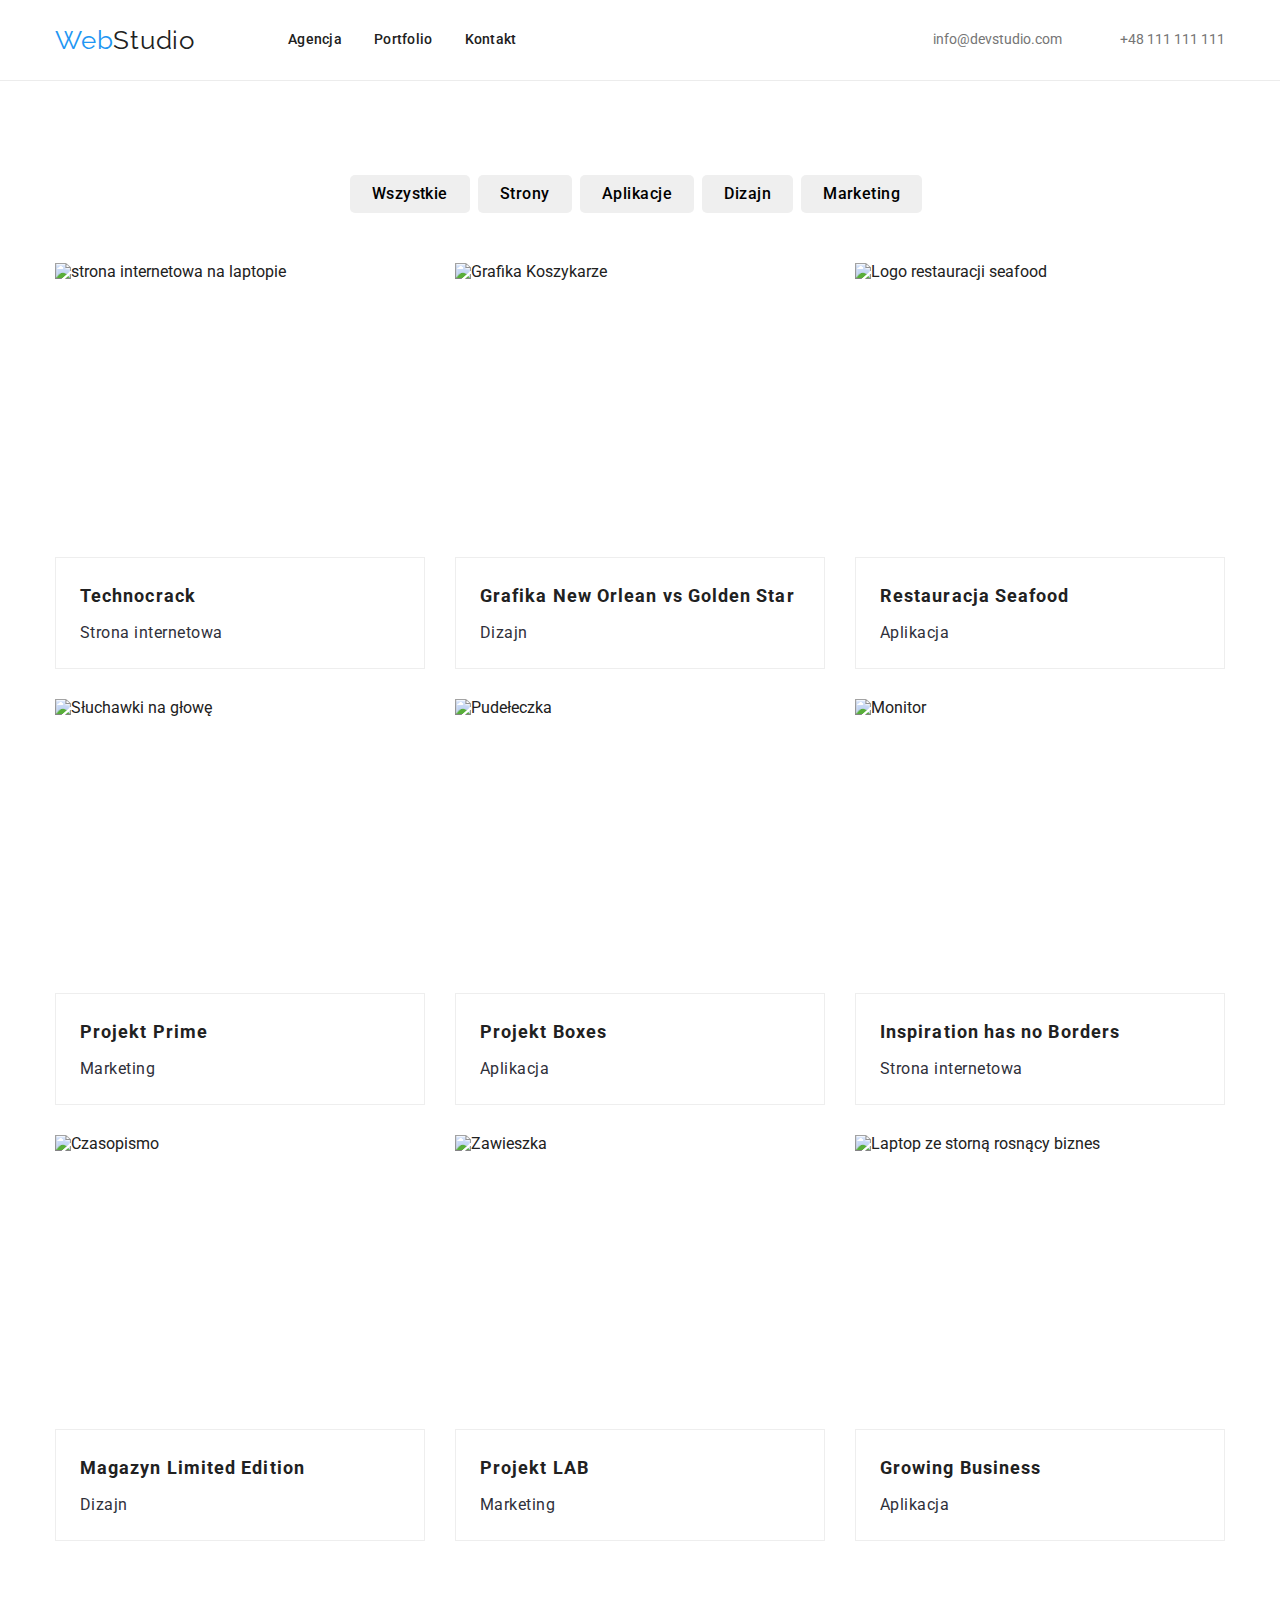
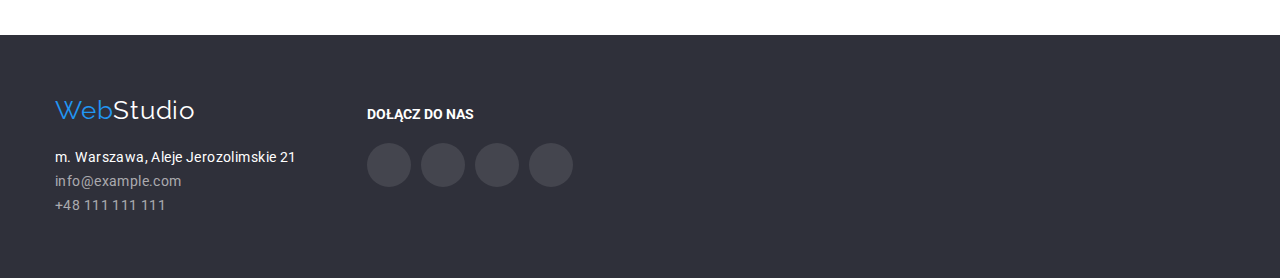
==== portfolio.html @ c3db1c23 "hw05" ====
<!DOCTYPE html>
<html lang="pl">
  <head>
    <meta charset="UTF-8" />
    <meta http-equiv="X-UA-Compatible" content="IE=edge" />
    <meta name="viewport" content="width=device-width, initial-scale=1.0" />
    <link
      rel="stylesheet"
      href="https://cdnjs.cloudflare.com/ajax/libs/modern-normalize/1.1.0/modern-normalize.min.css"
    />
    <link href="./css/styles.css" rel="stylesheet" />
    <link rel="preconnect" href="https://fonts.googleapis.com" />
    <link rel="preconnect" href="https://fonts.gstatic.com" crossorigin />
    <link
      href="https://fonts.googleapis.com/css2?family=Raleway:wght@700&family=Roboto:wght@400;500;700;900&display=swap"
      rel="stylesheet"
    />
    <title>Portfolio</title>
  </head>
  <body>
    <header class="header">
      <section class="container">
        <div class="header-index">
          <nav class="nav">
            <a class="logo-link" href="index.html"
              ><span class="logo"
                ><span class="logo-web">Web</span>Studio</span
              ></a
            >
            <ul class="header-navigation-section">
              <li>
                <a class="header-navigation" href="index.html">Agencja</a>
              </li>
              <li>
                <a class="header-navigation" href="portfolio.html">Portfolio</a>
              </li>
              <li><a class="header-navigation" href="#">Kontakt</a></li>
            </ul>
          </nav>
          <ul class="top-mail-tel">
            <li>
              <a class="top-mail-tel-mail" href="mailto:info@devstudio.com">
                <svg class="icon-mail" width="16" height="12">
                  <use 
                  href="./images/icons.svg#icon-envelope"></use>
                </svg>
                info@devstudio.com</a
              >
            </li>
            <li>
              <a class="top-mail-tel-tel" href="tel:+48111111111">
                <svg class="icon-mail" width="10" height="16">
                  <use href="./images/icons.svg#icon-smartphone-2"></use>
                </svg>
                +48 111 111 111</a
              >
            </li>
          </ul>
        </div>
      </section>
    </header>
    <main>
      <section>
        <div class="container">
          <ul class="buttons">
            <li><button type="button" class="button">Wszystkie</button></li>
            <li><button type="button" class="button">Strony</button></li>
            <li><button type="button" class="button">Aplikacje</button></li>
            <li><button type="button" class="button">Dizajn</button></li>
            <li><button type="button" class="button">Marketing</button></li>
          </ul>
        </div>
      </section>
      <section>
        <div class="container">
          <!-- <h2>Portfolio</h2> -->
          <ul class="portfolio">
            <li class="portfolio-cards">
              <div class="box">
                <img
                src="./images/img_8.jpg"
                alt="strona internetowa na laptopie"
                width="370"
                height="294"
                />
                <div class="overlay">
              <p>Technocrack jest popularną platformą wykorzystywaną do rozpowszechniania koronawirusa. Firmy wykorzystują tę platformę do celów szpiegowskich i ataków na niezabezpieczone serwery konkurencji</p>    
            </div></div>              
              <div class="portfolio-item">
                <h3 class="portfolio-title">Technocrack</h3>
                <p class="portfolio-type">Strona internetowa</p>
              </div>
            </li>
            <li class="portfolio-cards">
              <div class="box">
                <img
                src="./images/img_9.jpg"
                alt="Grafika Koszykarze"
                width="370"
                height="294"
              />
              <div class="overlay">
                <p>Technocrack jest popularną platformą wykorzystywaną do rozpowszechniania koronawirusa. Firmy wykorzystują tę platformę do celów szpiegowskich i ataków na niezabezpieczone serwery konkurencji</p>    
              </div></div>              
              <div class="portfolio-item">
                <h3 class="portfolio-title">
                  Grafika New Orlean vs Golden Star
                </h3>
                <p class="portfolio-type">Dizajn</p>
              </div>
            </li>
            <li class="portfolio-cards">
              <div class="box">
              <img
                src="./images/img_10.jpg"
                alt="Logo restauracji seafood"
                width="370"
                height="294"
              />
              <div class="overlay">
                <p>Technocrack jest popularną platformą wykorzystywaną do rozpowszechniania koronawirusa. Firmy wykorzystują tę platformę do celów szpiegowskich i ataków na niezabezpieczone serwery konkurencji</p>    
              </div></div>              
              <div class="portfolio-item">
                <h3 class="portfolio-title">Restauracja Seafood</h3>
                <p class="portfolio-type">Aplikacja</p>
              </div>
            </li>
            <li class="portfolio-cards">
              <div class="box">
              <img
                src="./images/img_11.jpg"
                alt="Słuchawki na głowę"
                width="370"
                height="294"
              />
              <div class="overlay">
                <p>Technocrack jest popularną platformą wykorzystywaną do rozpowszechniania koronawirusa. Firmy wykorzystują tę platformę do celów szpiegowskich i ataków na niezabezpieczone serwery konkurencji</p>    
              </div></div>              
              <div class="portfolio-item">
                <h3 class="portfolio-title">Projekt Prime</h3>
                <p class="portfolio-type">Marketing</p>
              </div>
            </li>
            <li class="portfolio-cards">
              <div class="box">
              <img
                src="./images/img_12.jpg"
                alt="Pudełeczka"
                width="370"
                height="294"
              />
              <div class="overlay">
                <p>Technocrack jest popularną platformą wykorzystywaną do rozpowszechniania koronawirusa. Firmy wykorzystują tę platformę do celów szpiegowskich i ataków na niezabezpieczone serwery konkurencji</p>    
              </div></div>              
              <div class="portfolio-item">
                <h3 class="portfolio-title">Projekt Boxes</h3>
                <p class="portfolio-type">Aplikacja</p>
              </div>
            </li>
            <li class="portfolio-cards">
              <div class="box">
              <img
                src="./images/img_13.jpg"
                alt="Monitor"
                width="370"
                height="294"
              />
              <div class="overlay">
                <p>Technocrack jest popularną platformą wykorzystywaną do rozpowszechniania koronawirusa. Firmy wykorzystują tę platformę do celów szpiegowskich i ataków na niezabezpieczone serwery konkurencji</p>    
              </div></div>              
              <div class="portfolio-item">
                <h3 class="portfolio-title">Inspiration has no Borders</h3>
                <p class="portfolio-type">Strona internetowa</p>
              </div>
            </li>
            <li class="portfolio-cards">
              <div class="box">
              <img
                src="./images/img_14.jpg"
                alt="Czasopismo"
                width="370"
                height="294"
              />
              <div class="overlay">
                <p>Technocrack jest popularną platformą wykorzystywaną do rozpowszechniania koronawirusa. Firmy wykorzystują tę platformę do celów szpiegowskich i ataków na niezabezpieczone serwery konkurencji</p>    
              </div></div>              
              <div class="portfolio-item">
                <h3 class="portfolio-title">Magazyn Limited Edition</h3>
                <p class="portfolio-type">Dizajn</p>
              </div>
            </li>
            <li class="portfolio-cards">
              <div class="box">
              <img
                src="./images/img_15.jpg"
                alt="Zawieszka"
                width="370"
                height="294"
              />
              <div class="overlay">
                <p>Technocrack jest popularną platformą wykorzystywaną do rozpowszechniania koronawirusa. Firmy wykorzystują tę platformę do celów szpiegowskich i ataków na niezabezpieczone serwery konkurencji</p>    
              </div></div>              
              <div class="portfolio-item">
                <h3 class="portfolio-title">Projekt LAB</h3>
                <p class="portfolio-type">Marketing</p>
              </div>
            </li>
            <li class="portfolio-cards">
              <div class="box">
              <img
                src="./images/img_16.jpg"
                alt="Laptop ze storną rosnący biznes"
                width="370"
                height="294"
              />
              <div class="overlay">
                <p>Technocrack jest popularną platformą wykorzystywaną do rozpowszechniania koronawirusa. Firmy wykorzystują tę platformę do celów szpiegowskich i ataków na niezabezpieczone serwery konkurencji</p>    
              </div></div>              
              <div class="portfolio-item">
                <h3 class="portfolio-title">Growing Business</h3>
                <p class="portfolio-type">Aplikacja</p>
              </div>
            </li>
          </ul>
        </div>
      </section>
    </main>
    <footer class="footer-background">
      <div class="container">
        <div class="footer-box">
          <div class="logo-address">
        <a class="logo-link" href="index.html">
          <span class="logo">
            <span class="logo-web">Web</span
            ><span class="logo-studio">Studio</span>
          </span>
        </a>
        <address>
          m. Warszawa, Aleje Jerozolimskie 21
          <ul class="bottom-mail-tel">
            <li>
              <a class="bottom-mail-tel" href="mailto:info@example.com"
                >info@example.com</a
              >
            </li>
            <li>
              <a class="bottom-mail-tel" href="tel:+48111111111"
                >+48 111 111 111</a
              >
            </li>
          </ul>
        </address>
      </div>
      <div class="join-us">
        <h3>DOŁĄCZ DO NAS</h3>
        <ul class="social-icons">
          <li>
            <a class="social-icons-bg" href="#">
              <svg class="social-icons-footer">
                <use
                 href="./images/icons.svg#icon-instagram-2"
                ></use></svg></a>
              </li>
              <li>
                <a class="social-icons-bg" href="#">
                  <svg class="social-icons-footer">
                    <use
                  href="./images/icons.svg#icon-twitter-1"
                    ></use></svg></a>
                  </li>
                  <li>
                    <a class="social-icons-bg" href="#">
                      <svg class="social-icons-footer">
                        <use
                  href="./images/icons.svg#icon-facebook-1"
                        ></use></svg></a>
                      </li>
              <li>
                <a class="social-icons-bg" href="#">
                  <svg class="social-icons-footer">
                    <use
                  href="./images/icons.svg#icon-linkedin-1"
                    ></use></svg></a>
                </li>
              </ul>
            </div>
          </div>
         </div>
    </footer>
  </body>
</html>
---- css/styles.css ----
:root {
  --font-color: #212121;
  --background-color: #e5e5e5;
  --selection-color: #2196f3;
  --secondary-font-color: #757575;
  --secondary-bacground-color: #2f303a;
  --third-bacground-color: #f5f4fa;
  --icon-color: #afb1b8;
}
*,
*::before,
*::after {
  box-sizing: border-box;
  margin: 0;
  padding: 0;
}

body {
  font-family: "Roboto", sans-serif;
  color: var(--font-color);
  line-height: 1.14;
}
.container {
  margin: 0 auto;
  width: 100%;
  max-width: 1200px;
  padding: 0 15px;
}

h1,
h2,
h3,
button {
  margin: auto;
}
ul {
  padding-inline-start: 0;
}
.nav {
  display: flex;
  align-items: center;
}

.header {
  border-bottom: 1px solid #ececec;
}
.header-index {
  display: flex;
  margin-bottom: 0;
  text-decoration-line: none;
  align-items: center;
  justify-content: space-between;
}

.logo-link {
  text-decoration: none;
  margin-right: 93px;
}

.logo {
  font-family: "Raleway", sans-serif;
  width: 145px;
  height: 31px;
  color: var(--font-color);
  text-decoration: none;
  font-size: 26px;
  line-height: 1.19;
  letter-spacing: 0.03em;
}

.logo-web {
  color: var(--selection-color);
}
.logo-studio {
  color: #ffffff;
}
.logo:hover,
.logo:focus,
.logo:visited {
  text-decoration-color: var(--selection-color);
}

.header-navigation-section {
  display: flex;
  justify-content: space-between;
  font-weight: 500;
  font-size: 14px;
  letter-spacing: 0.02em;
  color: var(--font-color);
  text-decoration: none;
  list-style-type: none;
  padding-block: 32px;
  gap: 2rem;
}
.header-navigation {
  letter-spacing: 0.02em;
  color: var(--font-color);
  text-decoration: none;
  list-style-type: none;
  display: flex;
  justify-content: space-around;
}

.header-navigation > ul {
  margin-left: 93px;
}

.header-navigation:hover,
.header-navigation:focus {
  color: var(--selection-color);
  transition-property: color;
  transition-duration: 250ms;
  transition-timing-function: cubic-bezier(0.4,0,0.2,1);
}

.icon-mail {
  fill: var(--secondary-font-color);
  text-decoration: none;
  /* align-items: center; */
}

.top-mail-tel {
  color: var(--secondary-font-color);
  list-style: none;
  display: flex;
  font-size: 14px;
  gap: 2rem;
  /* align-items: center; */
}

.top-mail-tel-tel,
.top-mail-tel-mail {
  display: flex;
  text-decoration: none;
  color: var(--secondary-font-color);
  gap: 1rem;
  align-items: center;
}

.top-mail-tel-tel:hover,
.top-mail-tel-mail:hover,
.top-mail-tel-mail:focus .top-mail-tel-tel:focus {
  color: var(--selection-color);
  stroke: var(--selection-color);
  transition-property: color, stroke;
  transition-duration: 250ms;
  transition-timing-function: cubic-bezier(0.4,0,0.2,1);
}

.title-background {
  background-image: linear-gradient(
      rgba(47, 48, 58, 0.4),
      rgba(47, 48, 58, 0.6)
    ),
    url("./../images/img_tytul.jpg");
  background-size: cover;
  background-position: center;
  font-family: roboto;
  color: #ffffff;
  font-weight: 900;
  width: 100%;
  height: 100%;
  max-width: 1600px;
  padding-top: 200px;
  padding-bottom: 200px;
  margin-bottom: 94px;
  margin-inline: auto;
}

.main-title {
  display: flex;
  font-size: 44px;
  line-height: 1.36;
  letter-spacing: 0.06em;
  text-transform: uppercase;
  color: #ffffff;
  text-align: center;
  flex-wrap: wrap;
  max-width: 696px;
  margin-bottom: 30px;
}

.modal-btn {
  font-family: inherit;
  background: var(--selection-color);
  font-size: 16px;
  line-height: 1.875;
  letter-spacing: 0.06em;
  color: #ffffff;
  display: flex;
  align-items: center;
  justify-content: center;
  border-radius: 4px;
  padding: 10px 41px;
  cursor: pointer;
}

.description {
  display: flex;
  gap: 30px;
  padding: 0;
  margin-bottom: 94px;
  list-style: none;
}

.icons {
  all: unset;
  display: flex;
  justify-content: center;
  background-color: var(--third-bacground-color);
  padding: 25px 100px;
  margin-bottom: 30px;
}

.description-text {
  text-transform: none;
  width: 270px;
  font-size: 14px;
  line-height: 1.71;
  letter-spacing: 0.03em;
  color: var(--secondary-font-color);
}
/* ======== What do we do? ================== */
.secondary-title {
  display: flex;
  font-size: 36px;
  line-height: 1.16;
  letter-spacing: 0.03em;
  justify-content: center;
  margin-bottom: 50px;
}

.container-description{
  position: absolute;
  bottom: 0;
  margin: 0;
  color:white; 
  font-size: 14px;
  letter-spacing: 0.03em;
  line-height: 1.14;
  text-transform: uppercase;
  height: 70px;
  width: 370px;
  padding: 27px 90px;
  background-color: rgba(47, 48, 58, 0.8);
}

.container-image{
  display: block;
}

.container-images {
  position: relative;
  display: flex;
  gap: 30px;
  list-style: none;
  margin-bottom: 94px;
}
/* ================= Our team ssecion========== */
.our-team-section h2.secondary-title {
  padding-top: 94px;
}
.third-title {
  flex-basis: calc((100% - 30px) / 4);
  font-size: 14px;
  letter-spacing: 0.03em;
  text-transform: uppercase;
  /* list-style-image: none; */
}
.third-title > h3 {
  font-size: 14px;
  margin-bottom: 10px;
}


.our-team-section {
  background-color: var(--third-bacground-color);
  width: 100%;
  padding-bottom: 94px;
  margin-bottom: 94px;
}
.container-our-team {
  display: flex;
  gap: 30px;
  list-style: none;
}
.our-team {
  font-style: normal;
  font-weight: 500;
  font-size: 16px;
  line-height: 1.19;
  letter-spacing: 0.03em;
  text-transform: none;
  text-align: center;
  margin-top: 30px;
  margin-bottom: 10px;
}
.position {
  font-size: 16px;
  line-height: 1.19;
  letter-spacing: 0.03em;
  color: var(--secondary-font-color);
  text-align: center;
  padding-bottom: 30px;
}
.social-list {
  display: flex;
  justify-content: space-evenly;
  list-style: none;
  margin-inline: 32px;
  margin-bottom: 30px;
}

.social-list-link {
  width: 44px;
  height: 44px;
  display: flex;
  justify-content: center;
  align-items: center;
  border-radius: 50%;
}

.social-icon {
  display: flex;
  width: 20px;
  height: 20px;
  fill: var(--icon-color);
}

.social-list-link:hover,
.social-list-link:focus {
  background-color: var(--selection-color);
  transition-property: background-color;
  transition-duration: 250ms;
  transition-timing-function: cubic-bezier(0.4,0,0.2,1);
}

a.social-list-link:hover svg,
a.social-list-link:focus svg {
  fill: white;
  transition-property: fill;
  transition-duration: 250ms;
  transition-timing-function: cubic-bezier(0.4,0,0.2,1);
}

.our-team-frame {
  background: #ffffff;
  box-shadow: 0px 1px 3px rgba(0, 0, 0, 0.12), 0px 1px 1px rgba(0, 0, 0, 0.14),
    0px 2px 1px rgba(0, 0, 0, 0.2);
  border-radius: 0px 0px 4px 4px;
}

.our-clients-section {
  background-color: white;
  padding-bottom: 94px;
}
.our-clients {
  display: flex;
  list-style: none;
  justify-content: space-around;
}

.our-clients-icon {
  display: flex;
  width: 170px;
  fill: var(--icon-color);
  border: 1px solid var(--icon-color);
  border-radius: 4px;
}

.our-clients-icon:hover,
.our-clients-icon:focus {
  border-color: var(--selection-color);
  cursor: pointer;
  transition-property: border-color;
  transition-duration: 250ms;
  transition-timing-function: cubic-bezier(0.4,0,0.2,1);
}

.our-clients-icon:hover svg,
.our-clients-icon:focus svg {
  fill: var(--selection-color);
  transition-property: fill;
  transition-duration: 250ms;
  transition-timing-function: cubic-bezier(0.4,0,0.2,1);
}

.client-icon-link {
  display: flex;
  fill: var(--icon-color);
  justify-content: center;
  align-items: center;
  width: 170px;
  height: 92px;
}

.client-icon-svg {
  display: flex;
}

.footer-background {
  background-color: var(--secondary-bacground-color);
  padding-top: 60px;
  padding-bottom: 60px;
  margin-inline: auto;
}
.footer-box {
  display: flex;
  align-items: baseline;
}
.logo-address {
  margin-right: 70px;
}
address {
  font-style: normal;
  text-decoration-line: none;
  font-size: 14px;
  line-height: 1.71;
  letter-spacing: 0.03em;
  color: #ffffff;
  padding-top: 20px;
}

a.bottom-mail-tel {
  color: rgba(255, 255, 255, 0.6);
  font-style: normal;
  text-decoration: none;
}
.bottom-mail-tel:hover,
.bottom-mail-tel:focus {
  color: var(--selection-color);
  transition-property: color;
  transition-duration: 250ms;
  transition-timing-function: cubic-bezier(0.4,0,0.2,1);
}

ul.bottom-mail-tel {
  list-style-type: none;
}
.join-us > h3 {
  display: flex;
  font-size: 14px;
  line-height: 1.14;
  color: #ffffff;
  align-items: flex-start;
  padding-bottom: 20px;
}
.social-icons {
  display: flex;
  list-style: none;
  gap: 10px;
}
.social-icons-bg {
  display: flex;
  background-color: rgba(255, 255, 255, 0.1);
  height: 44px;
  width: 44px;
  border-radius: 50%;
  justify-content: center;
  align-items: center;
}
.social-icons-footer {
  display: flex;
  /* stroke: #ffffff; */
  fill: #ffffff;
  width: 20px;
  height: 20px;
}
.social-icons-bg:hover,
.social-icons-bg:focus {
  background-color: var(--selection-color);
  transition-property: background-color;
  transition-duration: 250ms;
  transition-timing-function: cubic-bezier(0.4,0,0.2,1);
}

/* ========Portfolio============== */

.buttons {
  list-style-type: none;
  display: flex;
  justify-content: center;
  height: 54px;
  margin-top: 94px;
  margin-bottom: 34px;
}

.button {
  font-weight: 500;
  font-size: 16px;
  line-height: 1.625;
  text-align: center;
  letter-spacing: 0.03em;
  border-style: none;
  border-radius: 5px;
  padding: 6px 22px;
  margin-right: 8px;
}

.button:hover,
.button:focus {
  background-color: var(--selection-color);
  color: #ffffff;
  cursor: pointer;
  box-shadow: 0px 3px 1px rgba(0, 0, 0, 0.1), 0px 1px 2px rgba(0, 0, 0, 0.08),
    0px 2px 2px rgba(0, 0, 0, 0.12);
  border-radius: 4px;
  transition-property: bacground-color, box-shadow;
  transition-duration: 250ms;
  transition-timing-function: cubic-bezier(0.4,0,0.2,1);
}

ul.portfolio {
  list-style-type: none;
  display: flex;
  gap: 30px;
  flex-wrap: wrap;
  margin-bottom: 94px;
  }
img {
  display: block;
 }

.portfolio-item {
  border: 1px solid #eeeeee;
  padding: 20px 24px;
}
.portfolio-title {
  font-size: 18px;
  line-height: 2;
  letter-spacing: 0.06em;
  text-transform: none;
  margin-bottom: 4px;
}
.portfolio-type {
  font-size: 16px;
  line-height: 1.875;
  letter-spacing: 0.03em;
  color: var(--secondary-bacground-color);
}
.portfolio-cards {
  background: #ffffff;
  flex-basis: calc((100% - 60px) / 3);
  overflow: hidden;
  
}
.portfolio-cards:hover,
.portfolio-cards:focus {
    cursor: pointer;
    box-shadow: 0px 1px 1px rgba(0, 0, 0, 0.12), 0px 4px 4px rgba(0, 0, 0, 0.06),
    1px 4px 6px rgba(0, 0, 0, 0.16);
    transition-property: box-shadow;
    transition-duration: 250ms;
    transition-timing-function: cubic-bezier(0.4,0,0.2,1);
}
/* ============= OVERLAY ================== */
.box{
  position: relative;
  overflow: hidden;
}
.overlay{
  position: absolute;
  top:0;
  left: 0;
  width: 100%;
  height: 101%;
  background-color: var(--selection-color);
  
  transform: translateY(100%);
  transition-duration: 250ms;
  transition-timing-function: cubic-bezier(0.4, 0, 0.2, 1);
}

.overlay > p{
  font: ROboto;
  color: #ffffff;
  font-weight: 400;
  font-size: 18px;
  line-height: 1.55;
  padding: 49px 45px 49px 24px;
  justify-content: baseline;
  }

.portfolio-cards:hover .overlay,
.portfolio-cards:focus .overlay {
  transform: translateY(0);
}


/* =======BACKDROP============= */

.backdroop{
  position: fixed;
  left: 0;
  right: 0;
  width: 100%;
  height: 100%;
  background-color: blue;
  }

.modal{
  position: absolute;
  top: 50%;
  left: 50%;
  transform: translate(-50%,-50%);
  width: 528px;
  min-height: 581px;
  background-color: #ffffff;
}

.close-btn{
  position: absolute;
  top: 8px;
  right: 8px;
  width: 30px;
  height: 30px;
  background-color: #ffffff;
  border: 1px solid rgba(0, 0, 0, 0.1);
  border-radius: 50%;
  cursor: pointer;
}

.is-hidden{
  opacity: 0;
  visibility: hidden;
  pointer-events: none;
}

  /* 
  .box{
    background-color: orange;
    transition-property: background-color, transform;
  transition-duration: 500ms;
  transition-timing-function: linear; [ease-in, ease-out, ease-in-out]
  transition-delay: 0;
  
transition: [property] [duration] [timing-function] [delay]
transition: background-color 500ms linear, transform 500ms ease-in-out;
transition: background-color 500ms linear, transform 500ms ease-in-out 500ms;  

.box:hover {
  background-color: teal;
  transform: rotate(180deg);
}
  */
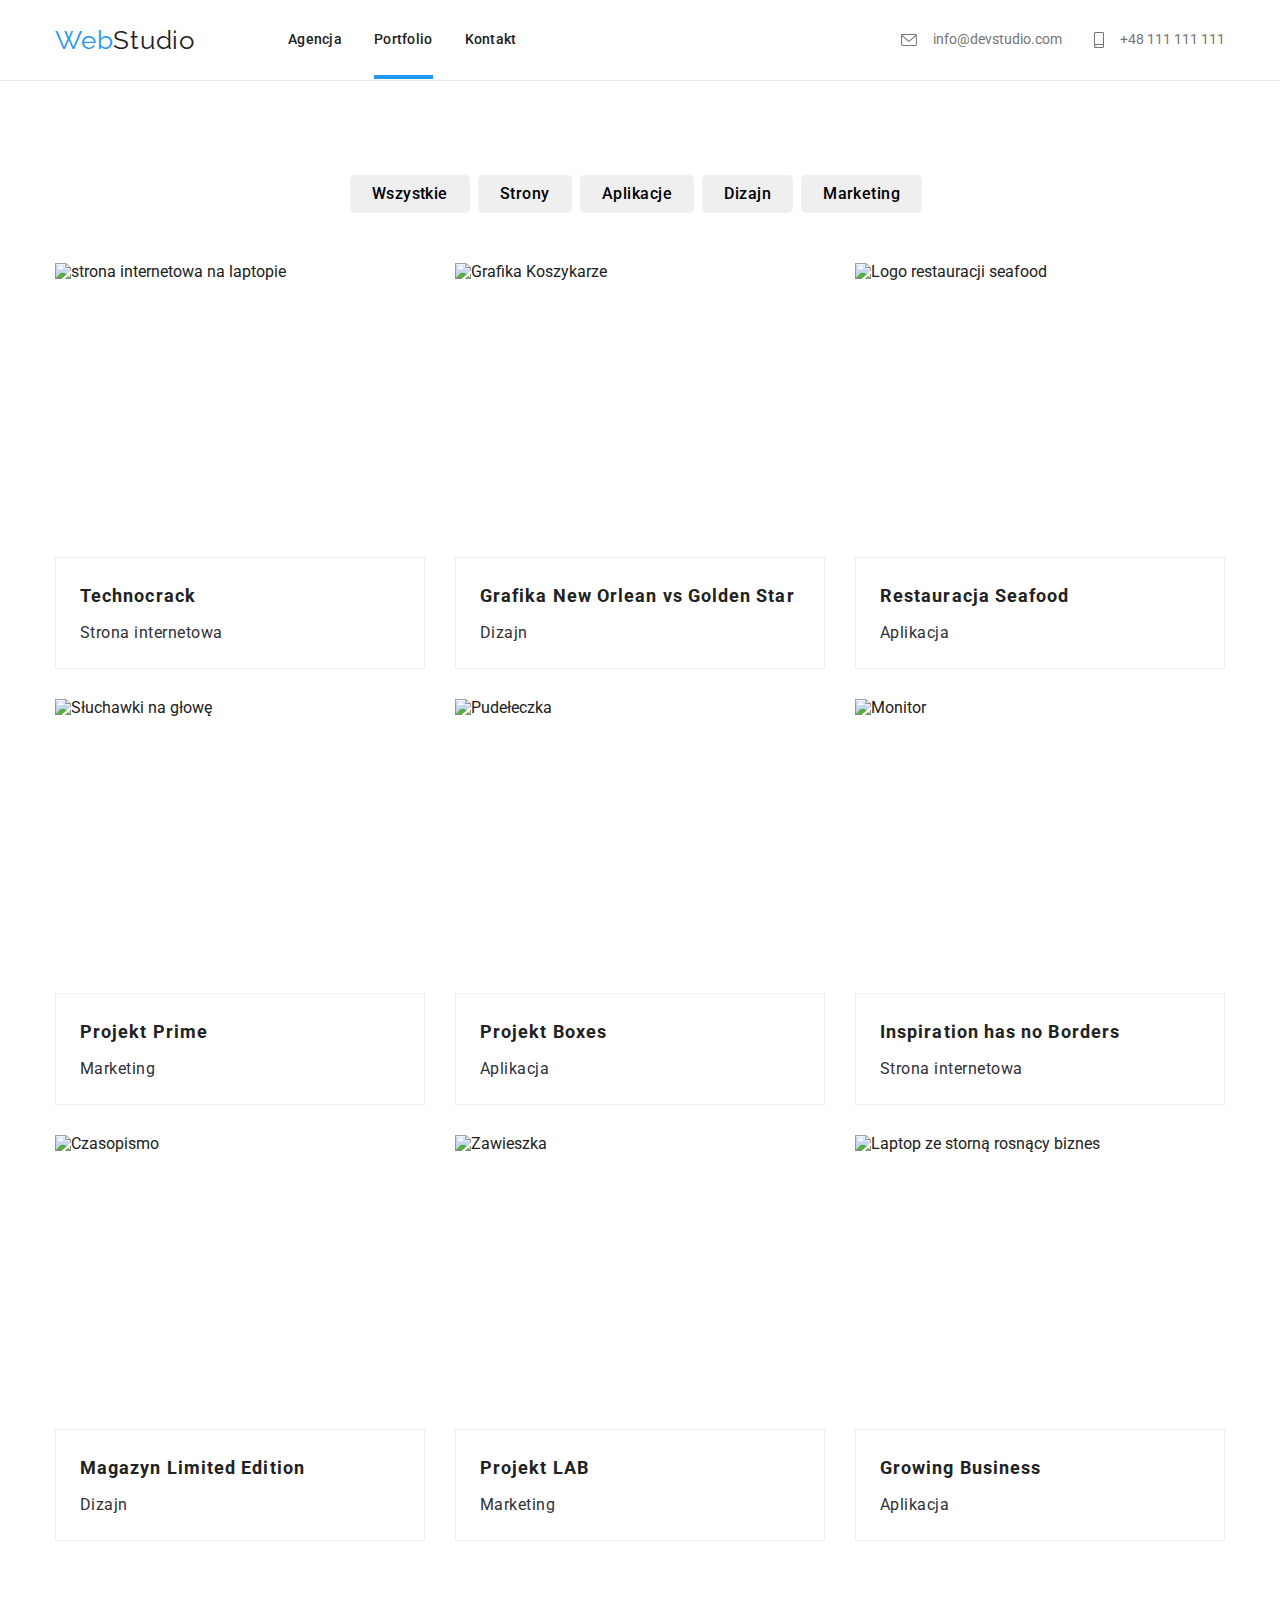
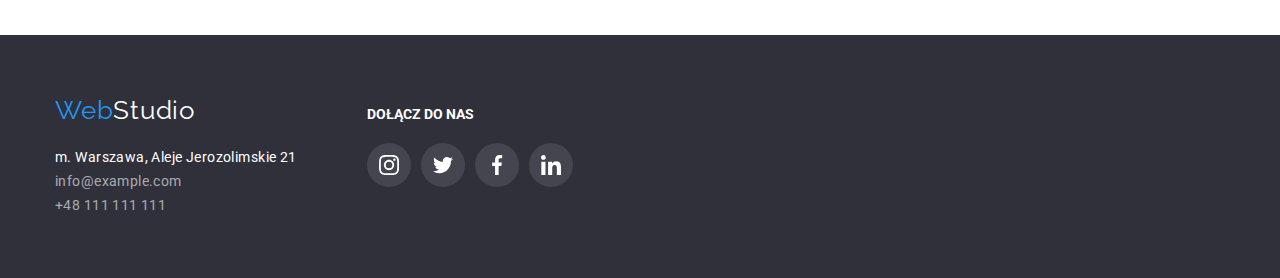
==== commit e92da5fb: "hw06" ====
--- a/portfolio.html
+++ b/portfolio.html
@@ -32,7 +32,7 @@
                 <a class="header-navigation" href="index.html">Agencja</a>
               </li>
               <li>
-                <a class="header-navigation" href="portfolio.html">Portfolio</a>
+                <a class="header-navigation portfolio" href="portfolio.html">Portfolio</a>
               </li>
               <li><a class="header-navigation" href="#">Kontakt</a></li>
             </ul>
@@ -74,8 +74,8 @@
       <section>
         <div class="container">
           <!-- <h2>Portfolio</h2> -->
-          <ul class="portfolio">
-            <li class="portfolio-cards">
+          <ul class="portfolio-cards">
+            <li class="portfolio-card">
               <div class="box">
                 <img
                 src="./images/img_8.jpg"
@@ -91,7 +91,7 @@
                 <p class="portfolio-type">Strona internetowa</p>
               </div>
             </li>
-            <li class="portfolio-cards">
+            <li class="portfolio-card">
               <div class="box">
                 <img
                 src="./images/img_9.jpg"
@@ -109,7 +109,7 @@
                 <p class="portfolio-type">Dizajn</p>
               </div>
             </li>
-            <li class="portfolio-cards">
+            <li class="portfolio-card">
               <div class="box">
               <img
                 src="./images/img_10.jpg"
@@ -125,7 +125,7 @@
                 <p class="portfolio-type">Aplikacja</p>
               </div>
             </li>
-            <li class="portfolio-cards">
+            <li class="portfolio-card">
               <div class="box">
               <img
                 src="./images/img_11.jpg"
@@ -141,7 +141,7 @@
                 <p class="portfolio-type">Marketing</p>
               </div>
             </li>
-            <li class="portfolio-cards">
+            <li class="portfolio-card">
               <div class="box">
               <img
                 src="./images/img_12.jpg"
@@ -157,7 +157,7 @@
                 <p class="portfolio-type">Aplikacja</p>
               </div>
             </li>
-            <li class="portfolio-cards">
+            <li class="portfolio-card">
               <div class="box">
               <img
                 src="./images/img_13.jpg"
@@ -173,7 +173,7 @@
                 <p class="portfolio-type">Strona internetowa</p>
               </div>
             </li>
-            <li class="portfolio-cards">
+            <li class="portfolio-card">
               <div class="box">
               <img
                 src="./images/img_14.jpg"
@@ -189,7 +189,7 @@
                 <p class="portfolio-type">Dizajn</p>
               </div>
             </li>
-            <li class="portfolio-cards">
+            <li class="portfolio-card">
               <div class="box">
               <img
                 src="./images/img_15.jpg"
@@ -205,7 +205,7 @@
                 <p class="portfolio-type">Marketing</p>
               </div>
             </li>
-            <li class="portfolio-cards">
+            <li class="portfolio-card">
               <div class="box">
               <img
                 src="./images/img_16.jpg"
--- a/css/styles.css
+++ b/css/styles.css
@@ -6,6 +6,7 @@
   --secondary-bacground-color: #2f303a;
   --third-bacground-color: #f5f4fa;
   --icon-color: #afb1b8;
+  --white-color: #ffffff;
 }
 *,
 *::before,
@@ -72,7 +73,7 @@
   color: var(--selection-color);
 }
 .logo-studio {
-  color: #ffffff;
+  color: var(--white-color);
 }
 .logo:hover,
 .logo:focus,
@@ -97,8 +98,11 @@
   color: var(--font-color);
   text-decoration: none;
   list-style-type: none;
-  display: flex;
+  /* display: flex; */
   justify-content: space-around;
+  transition-property: color;
+  transition-duration: 250ms;
+  transition-timing-function: cubic-bezier(0.4,0,0.2,1);
 }
 
 .header-navigation > ul {
@@ -108,15 +112,26 @@
 .header-navigation:hover,
 .header-navigation:focus {
   color: var(--selection-color);
-  transition-property: color;
-  transition-duration: 250ms;
-  transition-timing-function: cubic-bezier(0.4,0,0.2,1);
-}
+}
+
+.agencja,
+.portfolio{
+  position: relative;
+}
+.agencja::after,
+.portfolio::after {
+  content: "";
+  position: absolute;
+  width: 100%;
+  height: 4px;
+  background-color: var(--selection-color);
+  bottom: -32px;
+  left: 0;
+  }
 
 .icon-mail {
   fill: var(--secondary-font-color);
   text-decoration: none;
-  /* align-items: center; */
 }
 
 .top-mail-tel {
@@ -125,7 +140,6 @@
   display: flex;
   font-size: 14px;
   gap: 2rem;
-  /* align-items: center; */
 }
 
 .top-mail-tel-tel,
@@ -135,18 +149,23 @@
   color: var(--secondary-font-color);
   gap: 1rem;
   align-items: center;
+  transition-property: color, stroke;
+  transition-duration: 250ms;
+  transition-timing-function: cubic-bezier(0.4,0,0.2,1);
 }
 
 .top-mail-tel-tel:hover,
 .top-mail-tel-mail:hover,
-.top-mail-tel-mail:focus .top-mail-tel-tel:focus {
+.top-mail-tel-mail:focus,
+.top-mail-tel-tel:focus {
   color: var(--selection-color);
-  stroke: var(--selection-color);
-  transition-property: color, stroke;
-  transition-duration: 250ms;
-  transition-timing-function: cubic-bezier(0.4,0,0.2,1);
-}
-
+}
+.top-mail-tel-tel:hover svg,
+.top-mail-tel-mail:hover svg,
+.top-mail-tel-mail:focus svg,
+.top-mail-tel-tel:focus svg {
+  fill: var(--selection-color);
+}
 .title-background {
   background-image: linear-gradient(
       rgba(47, 48, 58, 0.4),
@@ -156,7 +175,7 @@
   background-size: cover;
   background-position: center;
   font-family: roboto;
-  color: #ffffff;
+  color: var(--white-color);
   font-weight: 900;
   width: 100%;
   height: 100%;
@@ -173,7 +192,7 @@
   line-height: 1.36;
   letter-spacing: 0.06em;
   text-transform: uppercase;
-  color: #ffffff;
+  color: var(--white-color);
   text-align: center;
   flex-wrap: wrap;
   max-width: 696px;
@@ -186,15 +205,16 @@
   font-size: 16px;
   line-height: 1.875;
   letter-spacing: 0.06em;
-  color: #ffffff;
+  color: var(--white-color);
   display: flex;
   align-items: center;
   justify-content: center;
   border-radius: 4px;
+  border: none;
   padding: 10px 41px;
   cursor: pointer;
 }
-
+  
 .description {
   display: flex;
   gap: 30px;
@@ -234,7 +254,7 @@
   position: absolute;
   bottom: 0;
   margin: 0;
-  color:white; 
+  color: var(--white-color); 
   font-size: 14px;
   letter-spacing: 0.03em;
   line-height: 1.14;
@@ -265,7 +285,6 @@
   font-size: 14px;
   letter-spacing: 0.03em;
   text-transform: uppercase;
-  /* list-style-image: none; */
 }
 .third-title > h3 {
   font-size: 14px;
@@ -318,6 +337,9 @@
   justify-content: center;
   align-items: center;
   border-radius: 50%;
+  transition-property: fill, background-color;
+  transition-duration: 250ms;
+  transition-timing-function: cubic-bezier(0.4,0,0.2,1);
 }
 
 .social-icon {
@@ -330,28 +352,22 @@
 .social-list-link:hover,
 .social-list-link:focus {
   background-color: var(--selection-color);
-  transition-property: background-color;
-  transition-duration: 250ms;
-  transition-timing-function: cubic-bezier(0.4,0,0.2,1);
 }
 
 a.social-list-link:hover svg,
 a.social-list-link:focus svg {
-  fill: white;
-  transition-property: fill;
-  transition-duration: 250ms;
-  transition-timing-function: cubic-bezier(0.4,0,0.2,1);
+  fill: var(--white-color);
 }
 
 .our-team-frame {
-  background: #ffffff;
+  background: var(--white-color);
   box-shadow: 0px 1px 3px rgba(0, 0, 0, 0.12), 0px 1px 1px rgba(0, 0, 0, 0.14),
     0px 2px 1px rgba(0, 0, 0, 0.2);
   border-radius: 0px 0px 4px 4px;
 }
 
 .our-clients-section {
-  background-color: white;
+  background-color: var(--white-color);
   padding-bottom: 94px;
 }
 .our-clients {
@@ -366,23 +382,20 @@
   fill: var(--icon-color);
   border: 1px solid var(--icon-color);
   border-radius: 4px;
+  transition-property: fill, border-color;
+  transition-duration: 250ms;
+  transition-timing-function: cubic-bezier(0.4,0,0.2,1);
 }
 
 .our-clients-icon:hover,
 .our-clients-icon:focus {
   border-color: var(--selection-color);
   cursor: pointer;
-  transition-property: border-color;
-  transition-duration: 250ms;
-  transition-timing-function: cubic-bezier(0.4,0,0.2,1);
 }
 
 .our-clients-icon:hover svg,
 .our-clients-icon:focus svg {
   fill: var(--selection-color);
-  transition-property: fill;
-  transition-duration: 250ms;
-  transition-timing-function: cubic-bezier(0.4,0,0.2,1);
 }
 
 .client-icon-link {
@@ -417,7 +430,7 @@
   font-size: 14px;
   line-height: 1.71;
   letter-spacing: 0.03em;
-  color: #ffffff;
+  color: var(--white-color);
   padding-top: 20px;
 }
 
@@ -425,13 +438,13 @@
   color: rgba(255, 255, 255, 0.6);
   font-style: normal;
   text-decoration: none;
+  transition-property: color;
+  transition-duration: 250ms;
+  transition-timing-function: cubic-bezier(0.4,0,0.2,1);
 }
 .bottom-mail-tel:hover,
 .bottom-mail-tel:focus {
   color: var(--selection-color);
-  transition-property: color;
-  transition-duration: 250ms;
-  transition-timing-function: cubic-bezier(0.4,0,0.2,1);
 }
 
 ul.bottom-mail-tel {
@@ -441,7 +454,7 @@
   display: flex;
   font-size: 14px;
   line-height: 1.14;
-  color: #ffffff;
+  color: var(--white-color);
   align-items: flex-start;
   padding-bottom: 20px;
 }
@@ -458,22 +471,65 @@
   border-radius: 50%;
   justify-content: center;
   align-items: center;
+  transition-property: background-color;
+  transition-duration: 250ms;
+  transition-timing-function: cubic-bezier(0.4,0,0.2,1);
 }
 .social-icons-footer {
   display: flex;
-  /* stroke: #ffffff; */
-  fill: #ffffff;
+  fill: var(--white-color);
   width: 20px;
   height: 20px;
 }
 .social-icons-bg:hover,
 .social-icons-bg:focus {
   background-color: var(--selection-color);
-  transition-property: background-color;
-  transition-duration: 250ms;
-  transition-timing-function: cubic-bezier(0.4,0,0.2,1);
-}
-
+}
+
+.newsletter {
+  display: flex;
+  color: var(--white-color);
+  align-items: baseline;
+  margin-left: 78px;
+}
+.newsletter> h3{
+font-size: 14px;
+}
+
+.input-email{
+  margin-top: 20px;
+  background-color:var(--secondary-bacground-color);
+  width: 358px;
+  font-size: 16px;
+  border: 1px solid rgba(255, 255, 255, 0.3);
+  border-radius: 4px;
+  padding-block: 15px;
+  padding-left: 16px;
+
+}
+
+.submit-btn{
+  background-color: var(--selection-color);
+  color: var(--white-color);
+  font-size: 16px;
+
+  border-color: var(--selection-color);
+  border: 1px solid var(--selection-color);
+  border-radius: 4px;
+  position: relative;
+  width: 200px;
+  padding: 10px 24px 10px 42px;
+  }
+
+  .submit-btn::after{
+    content: "";
+    position: absolute;
+    background-image: url("./images/icon_send.jpg");
+    width: 24px;
+    height: 24px;
+    stroke: var(--white-color);
+    fill: var(--white-color);
+  }
 /* ========Portfolio============== */
 
 .buttons {
@@ -495,22 +551,22 @@
   border-radius: 5px;
   padding: 6px 22px;
   margin-right: 8px;
+  transition-property: background-color, box-shadow;
+  transition-duration: 250ms;
+  transition-timing-function: cubic-bezier(0.4,0,0.2,1);
 }
 
 .button:hover,
 .button:focus {
   background-color: var(--selection-color);
-  color: #ffffff;
+  color: var(--white-color);
   cursor: pointer;
   box-shadow: 0px 3px 1px rgba(0, 0, 0, 0.1), 0px 1px 2px rgba(0, 0, 0, 0.08),
     0px 2px 2px rgba(0, 0, 0, 0.12);
   border-radius: 4px;
-  transition-property: bacground-color, box-shadow;
-  transition-duration: 250ms;
-  transition-timing-function: cubic-bezier(0.4,0,0.2,1);
-}
-
-ul.portfolio {
+}
+
+.portfolio-cards {
   list-style-type: none;
   display: flex;
   gap: 30px;
@@ -538,20 +594,20 @@
   letter-spacing: 0.03em;
   color: var(--secondary-bacground-color);
 }
-.portfolio-cards {
-  background: #ffffff;
+.portfolio-card {
+  background: var(--white-color);
   flex-basis: calc((100% - 60px) / 3);
   overflow: hidden;
+  transition-property: box-shadow;
+  transition-duration: 250ms;
+  transition-timing-function: cubic-bezier(0.4,0,0.2,1);
   
 }
-.portfolio-cards:hover,
-.portfolio-cards:focus {
+.portfolio-card:hover,
+.portfolio-card:focus {
     cursor: pointer;
     box-shadow: 0px 1px 1px rgba(0, 0, 0, 0.12), 0px 4px 4px rgba(0, 0, 0, 0.06),
     1px 4px 6px rgba(0, 0, 0, 0.16);
-    transition-property: box-shadow;
-    transition-duration: 250ms;
-    transition-timing-function: cubic-bezier(0.4,0,0.2,1);
 }
 /* ============= OVERLAY ================== */
 .box{
@@ -566,28 +622,37 @@
   height: 101%;
   background-color: var(--selection-color);
   
+  will-change: transform;
   transform: translateY(100%);
   transition-duration: 250ms;
   transition-timing-function: cubic-bezier(0.4, 0, 0.2, 1);
 }
 
 .overlay > p{
-  font: ROboto;
-  color: #ffffff;
+  font-family: "Roboto", sans-serif;
+  color: var(--white-color);
   font-weight: 400;
   font-size: 18px;
   line-height: 1.55;
   padding: 49px 45px 49px 24px;
-  justify-content: baseline;
   }
 
-.portfolio-cards:hover .overlay,
-.portfolio-cards:focus .overlay {
+.portfolio-card:hover .overlay,
+.portfolio-card:focus .overlay {
   transform: translateY(0);
 }
 
 
 /* =======BACKDROP============= */
+
+/* @keyframes modalBox{
+0%{
+  transform: scale(0.5);
+}
+100%{
+  transform: scale(1);
+}
+} */
 
 .backdroop{
   position: fixed;
@@ -600,12 +665,43 @@
 
 .modal{
   position: absolute;
+  background-color: var(--white-color);
+  width: 528px;
+  min-height: 581px;
   top: 50%;
   left: 50%;
   transform: translate(-50%,-50%);
-  width: 528px;
-  min-height: 581px;
-  background-color: #ffffff;
+  display: flex;
+
+  /* animation-name: modalBox;
+  transition-property: transform;
+  transition-duration: 500ms;
+  transition-timing-function: cubic-bezier(0.4,0,0.2,1);
+  transform: scale(1); */
+}
+
+.modal-content>h2{
+  display: block;
+  margin: 40px 40px 12px 40px;
+  justify-content: center;
+}
+
+.modal-content > form{
+  display: flex;
+  direction: column;
+  flex-wrap: wrap;
+  color: var(--font-color);
+  position: absolute;
+  gap: 30px
+}
+
+.modal-content > input{
+  display: block;
+  padding-top: 20px;
+  padding-inline: 15px;
+  display: flex;
+  width: 80%;
+  margin-block: 10px;
 }
 
 .close-btn{
@@ -614,17 +710,20 @@
   right: 8px;
   width: 30px;
   height: 30px;
-  background-color: #ffffff;
+  background-color: var(--white-color);
   border: 1px solid rgba(0, 0, 0, 0.1);
   border-radius: 50%;
   cursor: pointer;
+  /* transform:  */
 }
 
 .is-hidden{
   opacity: 0;
   visibility: hidden;
   pointer-events: none;
-}
+  transform: scale(0);
+}
+
 
   /* 
   .box{
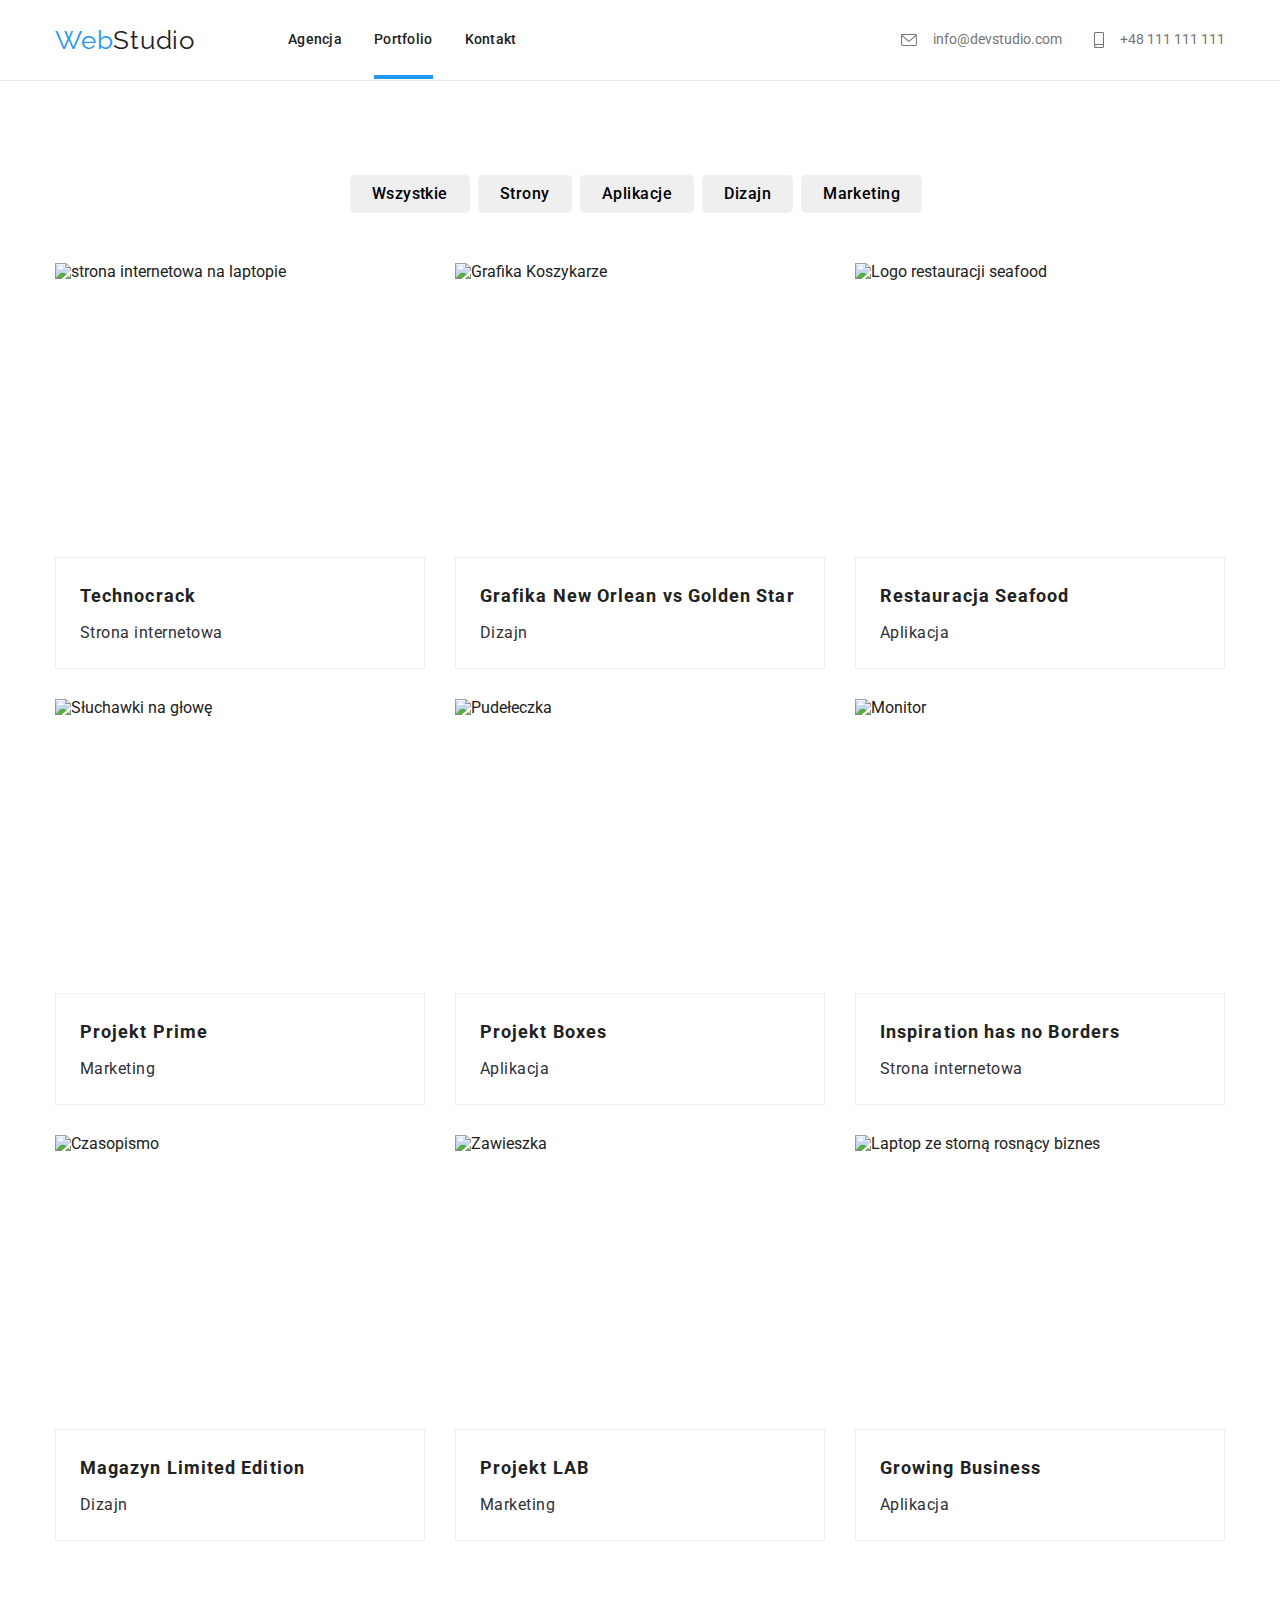
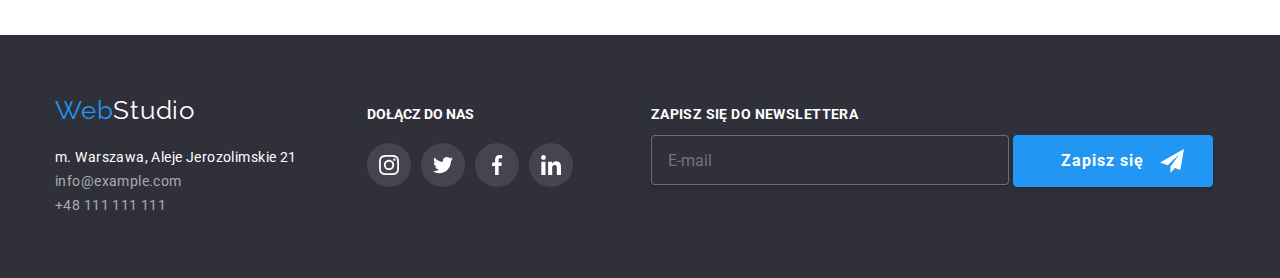
==== commit 876d02e8: "hw06" ====
--- a/portfolio.html
+++ b/portfolio.html
@@ -284,6 +284,25 @@
                 </li>
               </ul>
             </div>
+            <div class="newsletter">
+             <form name="signup__form" autocomplete="on" validate>
+               <label>
+                 <h2 class="signup__title">ZAPISZ SIĘ DO NEWSLETTERA</h2>
+                 <input
+                   class="input-email"
+                   type="email"
+                   name="email"
+                   placeholder="E-mail"
+                 />
+               </label>
+               <button class="submit-btn" type="submit">
+                 Zapisz się
+                 <svg class="icon-forms" width="24" height="24">
+                   <use href="./images/icons.svg#icon-send"></use>
+                 </svg>
+               </button>
+             </form>
+           </div>
           </div>
          </div>
     </footer>
--- a/css/styles.css
+++ b/css/styles.css
@@ -492,16 +492,30 @@
   align-items: baseline;
   margin-left: 78px;
 }
-.newsletter> h3{
+
+.signup__title{
 font-size: 14px;
+line-height: 1.14px;
+letter-spacing: 0.03em;
+text-transform: uppercase;
+}
+
+.icon-forms{
+position: absolute;
+top: 13px;
+right: 28px;
+fill: var(--white-color);
 }
 
 .input-email{
   margin-top: 20px;
   background-color:var(--secondary-bacground-color);
   width: 358px;
+  height: 50px;
   font-size: 16px;
+
   border: 1px solid rgba(255, 255, 255, 0.3);
+  box-shadow: 0px 4px 4px rgba(0, 0, 0, 0.15);
   border-radius: 4px;
   padding-block: 15px;
   padding-left: 16px;
@@ -509,19 +523,28 @@
 }
 
 .submit-btn{
-  background-color: var(--selection-color);
-  color: var(--white-color);
-  font-size: 16px;
+ position: relative;
+ padding: 10px 62px 10px 42px;
+ 
+ color: var(--white-color);
+ font-size: 16px;
+ font-weight: 700;
+ line-height: 1.87; 
+ letter-spacing: 0.06em;
+ 
+ background-color: var(--selection-color);
+ box-shadow: 0px 4px 4px rgba(0, 0, 0, 0.15);
+  border-radius: 4px;
+  width: 200px;
 
   border-color: var(--selection-color);
   border: 1px solid var(--selection-color);
-  border-radius: 4px;
-  position: relative;
-  width: 200px;
-  padding: 10px 24px 10px 42px;
-  }
-
-  .submit-btn::after{
+
+  transition: color 0.25s cubic-bezier(0.4,0,0.2,1),
+  background-color 0.25s cubic-bezier(0.4,0,0.2,1);
+}
+
+  /* .submit-btn::after{
     content: "";
     position: absolute;
     background-image: url("./images/icon_send.jpg");
@@ -529,7 +552,8 @@
     height: 24px;
     stroke: var(--white-color);
     fill: var(--white-color);
-  }
+  }/*
+
 /* ========Portfolio============== */
 
 .buttons {
@@ -660,56 +684,133 @@
   right: 0;
   width: 100%;
   height: 100%;
-  background-color: blue;
+  background-color: rgba(0, 0, 0, 0.2);
+  /* transition: opacity .25s cubic-bezier(0.4,0,0.2,1); */
   }
 
 .modal{
   position: absolute;
-  background-color: var(--white-color);
+  top: 50%;
+  left: 50%;
+ 
   width: 528px;
   min-height: 581px;
-  top: 50%;
-  left: 50%;
-  transform: translate(-50%,-50%);
-  display: flex;
-
-  /* animation-name: modalBox;
+  border-radius: 4px;
+  box-shadow: 0px 1px 3px rgba(0, 0, 0, 0.12), 0px 1px 1px rgba(0, 0, 0, 0.14),
+    0px 2px 1px rgba(0, 0, 0, 0.2);
+  padding: 40px;
+ 
+  background-color: var(--white-color);
+  transform: scale(1) translate(-50%,-50%);
+  
+  animation-name: modalBox;
   transition-property: transform;
-  transition-duration: 500ms;
+  transition-duration: 250ms;
   transition-timing-function: cubic-bezier(0.4,0,0.2,1);
-  transform: scale(1); */
-}
-
-.modal-content>h2{
+  }
+
+.modal-title{
   display: block;
-  margin: 40px 40px 12px 40px;
-  justify-content: center;
-}
-
-.modal-content > form{
-  display: flex;
-  direction: column;
-  flex-wrap: wrap;
-  color: var(--font-color);
-  position: absolute;
-  gap: 30px
-}
-
-.modal-content > input{
+  margin-bottom:12px;
+
+  font-size: 20px;
+  line-height: 1.15;
+  letter-spacing: 0.03em;
+  text-align: center;
+}
+
+/* .modal-content-label{
+  position: relative;
+} */
+
+.modal-label-title{
   display: block;
-  padding-top: 20px;
-  padding-inline: 15px;
-  display: flex;
-  width: 80%;
-  margin-block: 10px;
-}
-
-.close-btn{
+  padding-top: 12px;
+  color: var(--secondary-font-color);
+  font-weight: 400;
+  font-size: 12px;
+  line-height: 1.66px;
+  letter-spacing: 0.01em;
+  /* position: relative; */
+
+  margin-top: 4px;
+  margin-bottom: 10px;
+}
+
+.modal-inputs{
+  width: 448px;
+  height: 40px;
+  margin-inline: 0 40px;
+
+  position: relative;
+  padding: 11px 12px;
+  border-radius: 4px;
+  border: 1px solid rgba(33, 33, 33, 0.2);
+  cursor: text;
+}
+
+.modal-inputs:focus,
+.modal-inputs:hover{
+  border-color: var(--selection-color);
+  fill: var(--selection-color);
+}
+  
+ .modal-textarea{
+  display: block;
+  
+  width: 100%;
+  font-size: 12px;
+  font-weight: 400;
+  list-style: none;
+  line-height: 1.66;
+  letter-spacing: 0.01em;
+  padding-inline: 16px;
+  padding-top: 12px;
+  color: rgba(117, 117, 117, 0.5);
+  
+  cursor: text;
+  border-radius: 4px;
+  border: 1px solid rgba(33, 33, 33, 0.2);
+  resize: none;
+ }
+
+ .modal-icon{
+  /* position: absolute; */
+  top: 30px;
+  left: 15px;
+  display: block;
+  top: 5px;
+
+  cursor: text;
+  transition: fill 0.25s cubic-bezier(0.4,0,0.2,1);
+  z-index: 5;
+ }
+
+.modal-icon .modal{
+  transform: translate(-150%, -50%);
+  transition: transform 0.25s cubic-bezier(0.4,0,0.2,1);
+}
+
+.checkbox-group{
+  display: block;
+  margin-top: 20px;
+  font-size: 14px;
+  font-weight: 400;
+  line-height: 1.71;
+  letter-spacing: 0.03em;
+  margin-bottom: 30px;
+}
+
+ .close-btn{
   position: absolute;
   top: 8px;
   right: 8px;
   width: 30px;
   height: 30px;
+  display: flex;
+  justify-content: center;
+  align-items: center;
+
   background-color: var(--white-color);
   border: 1px solid rgba(0, 0, 0, 0.1);
   border-radius: 50%;
@@ -717,11 +818,44 @@
   /* transform:  */
 }
 
+.close-btn:hover,
+.close-btn:focus{
+  fill: var(--selection-color);
+}
+
+.submit-nwsltr-btn{
+background-color: var(--selection-color);
+width: 200px;
+padding: 10px 76px;
+color: var(--white-color);
+font-size: 16px;
+font-weight: 700;
+line-height: 1.87;
+
+display: flex;
+align-items: center;
+text-align: center;
+letter-spacing: 0.06em;
+
+border-radius: 4px;
+border: var(--selection-color);
+box-shadow: 0px 4px 4px rgba(0, 0, 0, 0.15);
+}
+
 .is-hidden{
+  pointer-events: none;
+}
+
+.backdroop.is-hidden{
   opacity: 0;
   visibility: hidden;
   pointer-events: none;
+}
+
+.modal .is-hidden{
   transform: scale(0);
+  transition: transform 0.2s;
+  transition-timing-function: ease-out;
 }
 
 
